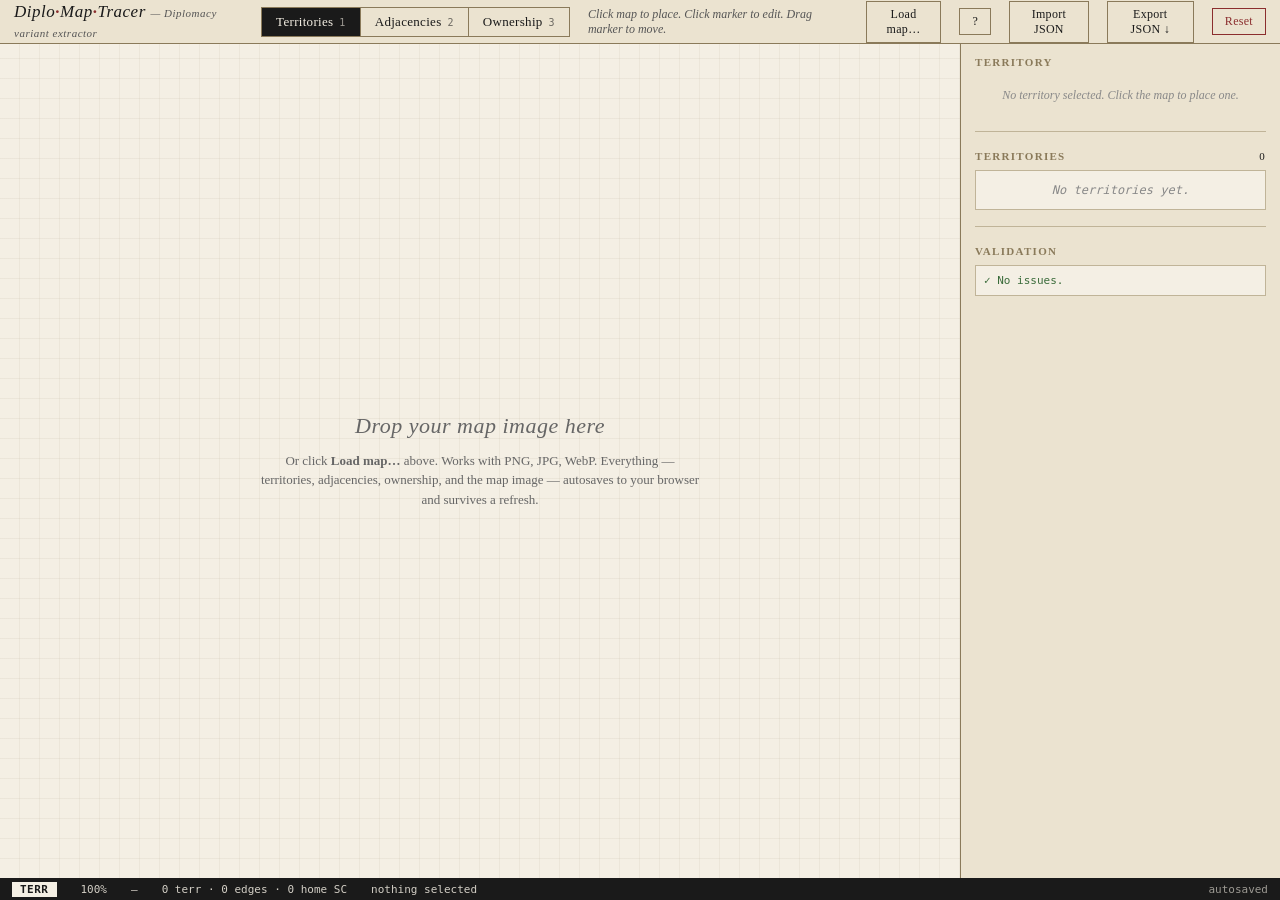
==== diplo_map_tracer.html @ 471a60e4 "Initial commit" ====
<!doctype html>
<html lang="en">
	<head>
		<meta charset="UTF-8" />
		<title>Diplo Map Tracer — Diplomacy variant extractor</title>
		<link rel="stylesheet" href="diplo_map_tracer.css" />
	</head>
	<body>
		<div class="topbar">
			<h1>
				Diplo<span class="mark">·</span>Map<span class="mark">·</span
				>Tracer
				<span class="hint" style="font-size: 11px"
					>— Diplomacy variant extractor</span
				>
			</h1>

			<div class="mode-tabs">
				<button data-mode="territories" class="active">
					Territories<span class="k">1</span>
				</button>
				<button data-mode="adjacencies">
					Adjacencies<span class="k">2</span>
				</button>
				<button data-mode="ownership">
					Ownership<span class="k">3</span>
				</button>
			</div>

			<span class="hint" id="mode-hint"
				>Click the map to place a territory.</span
			>

			<div class="spacer"></div>

			<button class="toolbtn" id="btn-load-image">Load map…</button>
			<button class="toolbtn" id="btn-help">?</button>
			<button class="toolbtn" id="btn-import">Import JSON</button>
			<button class="toolbtn" id="btn-export">Export JSON ↓</button>
			<button class="toolbtn danger" id="btn-reset">Reset</button>
		</div>

		<div class="layout">
			<div class="canvas-wrap" id="canvas-wrap">
				<div class="drop-zone" id="drop-zone">
					<div class="big">Drop your map image here</div>
					<div class="sub">
						Or click <b>Load map…</b> above. Works with PNG, JPG,
						WebP. Everything — territories, adjacencies, ownership,
						and the map image — autosaves to your browser and
						survives a refresh.
					</div>
				</div>
				<div
					class="canvas-inner"
					id="canvas-inner"
					style="display: none"
				>
					<img id="map-img" alt="" draggable="false" />
					<svg id="overlay" xmlns="http://www.w3.org/2000/svg"></svg>
				</div>
			</div>
		</div>

		<div class="sidebar" id="sidebar">
			<!-- Contents injected by JS depending on mode + selection -->
		</div>

		<div class="statusbar">
			<span class="sb-mode" id="sb-mode">TERR</span>
			<span class="sb-item" id="sb-zoom">100%</span>
			<span class="sb-item" id="sb-cursor">—</span>
			<span class="sb-item" id="sb-counts"
				>0 terr · 0 edges · 0 home SC</span
			>
			<span class="sb-item" id="sb-sel">nothing selected</span>
			<span
				class="sb-item"
				id="sb-saved"
				style="margin-left: auto; opacity: 0.6"
				>autosaved</span
			>
		</div>

		<input
			type="file"
			id="file-input"
			accept="image/*"
			style="display: none"
		/>
		<input
			type="file"
			id="import-input"
			accept=".json,application/json"
			style="display: none"
		/>

		<script src="diplo_map_tracer.js"></script>
	</body>
</html>
---- diplo_map_tracer.css ----
:root {
	--ink: #1a1a1a;
	--paper: #f4efe4;
	--paper-2: #ebe3d0;
	--rule: #8a7a5a;
	--rule-faint: #c0b498;
	--accent: #8b2e2e;
	--accent-2: #2e5f8b;
	--ok: #3a6b3a;
	--warn: #a66a1a;
	--err: #8b2e2e;
	--marker-r: 6px;
}
* {
	box-sizing: border-box;
}
html,
body {
	margin: 0;
	padding: 0;
	height: 100%;
	background: var(--paper);
	color: var(--ink);
	font-family:
		"Iowan Old Style", "Palatino Linotype", Palatino, "Book Antiqua",
		Georgia, serif;
	font-size: 14px;
	overflow: hidden;
}
code,
kbd,
.mono {
	font-family: "JetBrains Mono", "SF Mono", Menlo, Consolas, monospace;
}
kbd {
	display: inline-block;
	padding: 1px 5px;
	border: 1px solid var(--rule);
	border-bottom-width: 2px;
	border-radius: 3px;
	background: var(--paper-2);
	font-size: 11px;
	line-height: 1.2;
	color: var(--ink);
	margin: 0 1px;
}

/* Top bar */
.topbar {
	position: fixed;
	top: 0;
	left: 0;
	right: 0;
	height: 44px;
	background: var(--paper-2);
	border-bottom: 1px solid var(--rule);
	display: flex;
	align-items: center;
	padding: 0 14px;
	z-index: 10;
	gap: 18px;
}
.topbar h1 {
	margin: 0;
	font-size: 17px;
	font-weight: 500;
	letter-spacing: 0.5px;
	font-style: italic;
}
.topbar h1 .mark {
	color: var(--accent);
	font-style: normal;
	font-weight: 700;
}
.mode-tabs {
	display: flex;
	gap: 0;
}
.mode-tabs button {
	background: transparent;
	border: 1px solid var(--rule);
	border-right: none;
	padding: 6px 14px;
	font: inherit;
	font-size: 13px;
	color: var(--ink);
	cursor: pointer;
	letter-spacing: 0.3px;
}
.mode-tabs button:last-child {
	border-right: 1px solid var(--rule);
}
.mode-tabs button.active {
	background: var(--ink);
	color: var(--paper);
}
.mode-tabs button .k {
	font-family: "JetBrains Mono", monospace;
	font-size: 10px;
	opacity: 0.6;
	margin-left: 6px;
}
.spacer {
	flex: 1;
}
.toolbtn {
	background: transparent;
	border: 1px solid var(--rule);
	padding: 5px 12px;
	font: inherit;
	font-size: 12px;
	color: var(--ink);
	cursor: pointer;
	letter-spacing: 0.3px;
}
.toolbtn:hover {
	background: var(--paper);
}
.toolbtn.danger {
	color: var(--err);
	border-color: var(--err);
}
.hint {
	font-size: 12px;
	color: #555;
	font-style: italic;
}

/* Main layout */
.layout {
	position: fixed;
	top: 44px;
	left: 0;
	bottom: 22px;
	right: 320px;
}
.sidebar {
	position: fixed;
	top: 44px;
	right: 0;
	bottom: 22px;
	width: 320px;
	background: var(--paper-2);
	border-left: 1px solid var(--rule);
	overflow-y: auto;
	padding: 12px 14px;
}
.statusbar {
	position: fixed;
	bottom: 0;
	left: 0;
	right: 0;
	height: 22px;
	background: var(--ink);
	color: var(--paper);
	font-family: "JetBrains Mono", monospace;
	font-size: 11px;
	display: flex;
	align-items: center;
	padding: 0 12px;
	gap: 24px;
	z-index: 10;
}
.statusbar .sb-item {
	opacity: 0.85;
}
.statusbar .sb-mode {
	background: var(--paper);
	color: var(--ink);
	padding: 1px 8px;
	font-weight: 600;
	letter-spacing: 0.5px;
}

/* Canvas area */
.canvas-wrap {
	position: absolute;
	inset: 0;
	overflow: hidden;
	background:
		repeating-linear-gradient(
			0deg,
			transparent 0 19px,
			rgba(138, 122, 90, 0.08) 19px 20px
		),
		repeating-linear-gradient(
			90deg,
			transparent 0 19px,
			rgba(138, 122, 90, 0.08) 19px 20px
		),
		var(--paper);
	cursor: crosshair;
}
.canvas-wrap.panning {
	cursor: grabbing;
}
.canvas-wrap.pan-ready {
	cursor: grab;
}
.canvas-inner {
	position: absolute;
	transform-origin: 0 0;
	will-change: transform;
}
.canvas-inner img {
	display: block;
	pointer-events: none;
	user-select: none;
	-webkit-user-drag: none;
}
.canvas-inner svg {
	position: absolute;
	top: 0;
	left: 0;
	overflow: visible;
}

/* Image drop zone */
.drop-zone {
	position: absolute;
	inset: 0;
	display: flex;
	align-items: center;
	justify-content: center;
	flex-direction: column;
	gap: 12px;
	color: #666;
	text-align: center;
	padding: 40px;
}
.drop-zone .big {
	font-size: 22px;
	font-style: italic;
	letter-spacing: 0.5px;
}
.drop-zone .sub {
	font-size: 13px;
	max-width: 440px;
	line-height: 1.5;
}
.drop-zone.drag-over {
	background: rgba(139, 46, 46, 0.05);
	outline: 2px dashed var(--accent);
	outline-offset: -12px;
}

/* SVG elements */
.edge {
	stroke: #333;
	stroke-width: 1.3;
	opacity: 0.7;
	pointer-events: none;
}
.edge.hover {
	stroke: var(--accent);
	stroke-width: 2.2;
	opacity: 1;
}
.edge.pending {
	stroke: var(--accent);
	stroke-width: 1.5;
	stroke-dasharray: 5 3;
	opacity: 0.9;
}
.edge.erase-sweep {
	stroke: #e53;
	stroke-width: 1.5;
	stroke-dasharray: 4 3;
	opacity: 0.85;
}
.marker {
	cursor: pointer;
}
.marker circle.m-dot {
	stroke: #111;
	stroke-width: 1.4;
}
.marker circle.m-halo {
	fill: none;
	stroke: var(--accent);
	stroke-width: 2;
	opacity: 0;
	pointer-events: none;
}
.marker.selected circle.m-halo {
	opacity: 1;
}
.marker.hover circle.m-dot {
	stroke-width: 2.2;
}
.marker text.m-label {
	font-family: "JetBrains Mono", monospace;
	font-size: 10px;
	paint-order: stroke;
	stroke: var(--paper);
	stroke-width: 3;
	stroke-linejoin: round;
	fill: #111;
	pointer-events: none;
	user-select: none;
}
.marker text.m-sc-ring {
	font-size: 8px;
	pointer-events: none;
}
.marker .sc-indicator {
	fill: none;
	stroke: #111;
	stroke-width: 1.3;
	pointer-events: none;
}
.marker .sc-indicator.home {
	stroke-width: 2;
}

/* Sidebar contents */
.sb-section {
	margin-bottom: 18px;
	padding-bottom: 16px;
	border-bottom: 1px solid var(--rule-faint);
}
.sb-section:last-child {
	border-bottom: none;
}
.sb-section h3 {
	margin: 0 0 8px;
	font-size: 11px;
	letter-spacing: 1.3px;
	text-transform: uppercase;
	color: var(--rule);
	font-weight: 700;
}
.sb-section h3 .count {
	float: right;
	color: var(--ink);
	font-weight: 400;
}
.field {
	margin-bottom: 8px;
}
.field label {
	display: block;
	font-size: 11px;
	color: #555;
	margin-bottom: 2px;
	letter-spacing: 0.3px;
}
.field input[type="text"],
.field select {
	width: 100%;
	padding: 5px 7px;
	border: 1px solid var(--rule);
	background: var(--paper);
	font: inherit;
	font-size: 13px;
	color: var(--ink);
	border-radius: 2px;
}
.field input[type="text"]:focus,
.field select:focus {
	outline: none;
	border-color: var(--accent);
	box-shadow: 0 0 0 2px rgba(139, 46, 46, 0.15);
}
.radio-row,
.check-row {
	display: flex;
	gap: 4px;
}
.radio-row label,
.check-row label {
	flex: 1;
	padding: 5px 0;
	border: 1px solid var(--rule);
	text-align: center;
	cursor: pointer;
	font-size: 12px;
	background: var(--paper);
	letter-spacing: 0.3px;
	user-select: none;
}
.radio-row label:has(input:checked),
.check-row label:has(input:checked) {
	background: var(--ink);
	color: var(--paper);
	border-color: var(--ink);
}
.radio-row input,
.check-row input {
	position: absolute;
	opacity: 0;
	pointer-events: none;
}
.coasts-editor {
	display: flex;
	gap: 4px;
	flex-wrap: wrap;
	margin-top: 4px;
}
.coast-chip {
	display: inline-block;
	padding: 2px 8px;
	background: var(--paper);
	border: 1px solid var(--rule);
	font-family: "JetBrains Mono", monospace;
	font-size: 10px;
	cursor: pointer;
	letter-spacing: 0.5px;
}
.coast-chip.on {
	background: var(--ink);
	color: var(--paper);
	border-color: var(--ink);
}

/* Power list */
.power-list {
	display: flex;
	flex-direction: column;
	gap: 3px;
}
.power-row {
	display: flex;
	align-items: center;
	gap: 6px;
	padding: 4px 6px;
	border: 1px solid transparent;
	cursor: pointer;
	font-size: 12px;
}
.power-row:hover {
	background: var(--paper);
	border-color: var(--rule-faint);
}
.power-row.selected {
	background: var(--ink);
	color: var(--paper);
}
.power-row.selected .pc-count {
	color: var(--paper);
}
.power-swatch {
	width: 14px;
	height: 14px;
	border: 1px solid #111;
	flex-shrink: 0;
}
.power-row .pn {
	flex: 1;
}
.power-row .pc-count {
	font-family: "JetBrains Mono", monospace;
	font-size: 11px;
	color: #555;
}
.power-row .pc-count.ok {
	color: var(--ok);
}
.power-row .pc-count.over {
	color: var(--err);
}
.power-row .pc-count.under {
	color: var(--warn);
}
.power-row .key-hint {
	font-family: "JetBrains Mono", monospace;
	font-size: 10px;
	opacity: 0.4;
}
.power-row.selected .key-hint {
	opacity: 0.7;
}

.territory-list {
	max-height: 240px;
	overflow-y: auto;
	border: 1px solid var(--rule-faint);
	background: var(--paper);
	font-family: "JetBrains Mono", monospace;
	font-size: 11px;
}
.t-row {
	padding: 3px 7px;
	border-bottom: 1px solid var(--rule-faint);
	cursor: pointer;
	display: flex;
	align-items: center;
	gap: 6px;
}
.t-row:last-child {
	border-bottom: none;
}
.t-row:hover {
	background: var(--paper-2);
}
.t-row.selected {
	background: var(--ink);
	color: var(--paper);
}
.t-row .t-type {
	opacity: 0.5;
	font-size: 10px;
}
.t-row .t-sc {
	color: var(--accent);
	font-weight: 700;
}
.t-row.selected .t-sc {
	color: var(--paper);
}

/* Help panel */
.help {
	position: fixed;
	top: 60px;
	right: 336px;
	background: var(--paper-2);
	border: 1px solid var(--rule);
	padding: 14px 18px;
	box-shadow: 0 4px 16px rgba(0, 0, 0, 0.12);
	z-index: 20;
	max-width: 380px;
	font-size: 12px;
	line-height: 1.7;
}
.help h4 {
	margin: 0 0 8px;
	font-size: 13px;
	letter-spacing: 0.5px;
}
.help .close {
	position: absolute;
	top: 4px;
	right: 8px;
	background: none;
	border: none;
	font-size: 16px;
	cursor: pointer;
	color: var(--ink);
}

/* Validation report */
.validation {
	font-family: "JetBrains Mono", monospace;
	font-size: 11px;
	padding: 6px 8px;
	background: var(--paper);
	border: 1px solid var(--rule-faint);
	max-height: 180px;
	overflow-y: auto;
}
.v-ok {
	color: var(--ok);
}
.v-warn {
	color: var(--warn);
}
.v-err {
	color: var(--err);
}
.v-line {
	margin: 2px 0;
}

/* Empty states */
.empty {
	font-style: italic;
	color: #888;
	font-size: 12px;
	text-align: center;
	padding: 12px;
}

/* Modal */
.modal-bg {
	position: fixed;
	inset: 0;
	background: rgba(26, 26, 26, 0.4);
	z-index: 100;
	display: flex;
	align-items: center;
	justify-content: center;
}
.modal {
	background: var(--paper);
	border: 1px solid var(--ink);
	padding: 24px 28px;
	max-width: 520px;
	box-shadow: 0 8px 32px rgba(0, 0, 0, 0.25);
}
.modal h2 {
	margin: 0 0 10px;
	font-size: 18px;
}
.modal p {
	line-height: 1.6;
	margin: 0 0 8px;
	font-size: 13px;
}
.modal .actions {
	display: flex;
	gap: 10px;
	justify-content: flex-end;
	margin-top: 16px;
}

/* Small helpers */
.small-btn {
	background: transparent;
	border: 1px solid var(--rule);
	padding: 3px 8px;
	font: inherit;
	font-size: 11px;
	cursor: pointer;
	letter-spacing: 0.3px;
}
.row {
	display: flex;
	align-items: center;
	gap: 6px;
}
.row > .flex {
	flex: 1;
}
textarea {
	width: 100%;
	min-height: 100px;
	padding: 8px;
	border: 1px solid var(--rule);
	background: var(--paper);
	font-family: "JetBrains Mono", monospace;
	font-size: 11px;
	resize: vertical;
}
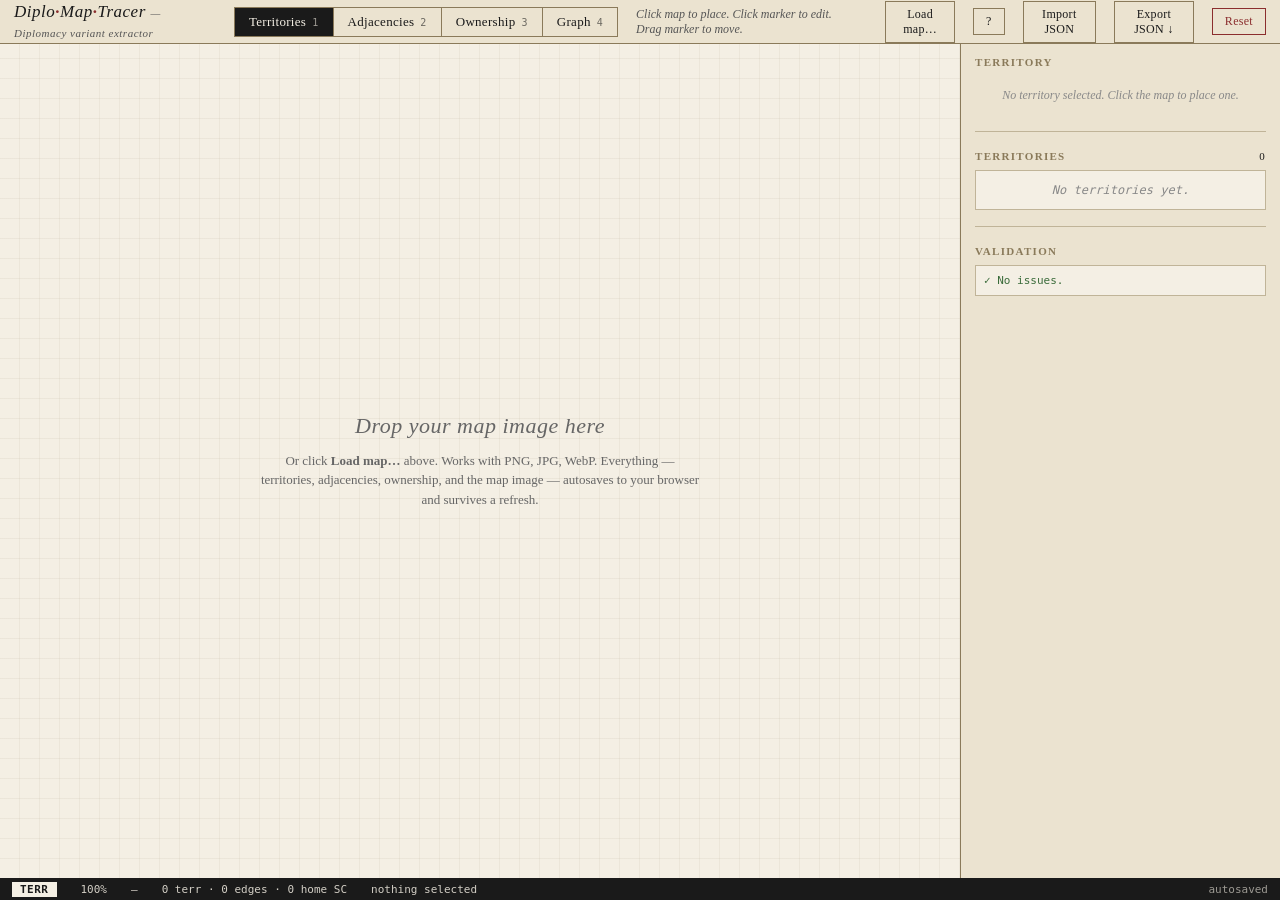
==== commit 20bf84c6: "Added physical graph visualization" ====
--- a/diplo_map_tracer.html
+++ b/diplo_map_tracer.html
@@ -25,6 +25,9 @@
 				<button data-mode="ownership">
 					Ownership<span class="k">3</span>
 				</button>
+				<button data-mode="graph">
+					Graph<span class="k">4</span>
+				</button>
 			</div>
 
 			<span class="hint" id="mode-hint"
@@ -41,6 +44,9 @@
 		</div>
 
 		<div class="layout">
+			<div id="graph-view" style="display:none">
+				<svg id="graph-svg"></svg>
+			</div>
 			<div class="canvas-wrap" id="canvas-wrap">
 				<div class="drop-zone" id="drop-zone">
 					<div class="big">Drop your map image here</div>
--- a/diplo_map_tracer.css
+++ b/diplo_map_tracer.css
@@ -9,7 +9,7 @@
 	--ok: #3a6b3a;
 	--warn: #a66a1a;
 	--err: #8b2e2e;
-	--marker-r: 6px;
+	--marker-r: 8px;
 }
 * {
 	box-sizing: border-box;
@@ -603,6 +603,15 @@
 	justify-content: flex-end;
 	margin-top: 16px;
 }
+.modal input[type="color"] {
+	width: 36px;
+	height: 30px;
+	padding: 2px;
+	border: 1px solid var(--rule);
+	background: var(--paper);
+	cursor: pointer;
+	flex-shrink: 0;
+}
 
 /* Small helpers */
 .small-btn {
@@ -632,3 +641,75 @@
 	font-size: 11px;
 	resize: vertical;
 }
+
+/* Graph view */
+#graph-view {
+	position: absolute;
+	inset: 0;
+	overflow: hidden;
+	background:
+		repeating-linear-gradient(
+			0deg,
+			transparent 0 19px,
+			rgba(138, 122, 90, 0.06) 19px 20px
+		),
+		repeating-linear-gradient(
+			90deg,
+			transparent 0 19px,
+			rgba(138, 122, 90, 0.06) 19px 20px
+		),
+		var(--paper);
+}
+#graph-svg {
+	width: 100%;
+	height: 100%;
+	display: block;
+	cursor: grab;
+}
+#graph-svg.panning {
+	cursor: grabbing;
+}
+.gedge {
+	stroke: #444;
+	stroke-width: 2.5;
+	opacity: 0.55;
+	pointer-events: none;
+}
+.gnode {
+	cursor: grab;
+	user-select: none;
+}
+.gnode.dragging {
+	cursor: grabbing;
+}
+.gn-hit {
+	fill: transparent;
+	stroke: none;
+}
+.gn-dot {
+	stroke: #333;
+	stroke-width: 1.4;
+}
+.gn-sc-dot {
+	pointer-events: none;
+}
+.gn-label {
+	font-family: "JetBrains Mono", "SF Mono", Menlo, Consolas, monospace;
+	font-size: 14px;
+	fill: #111;
+	paint-order: stroke;
+	stroke: var(--paper);
+	stroke-width: 5px;
+	stroke-linejoin: round;
+	pointer-events: none;
+	user-select: none;
+	text-anchor: middle;
+}
+.gn-anchor-ring {
+	fill: none;
+	stroke: var(--rule);
+	pointer-events: none;
+}
+.graph-sim-paused #graph-svg .gedge {
+	opacity: 0.45;
+}
